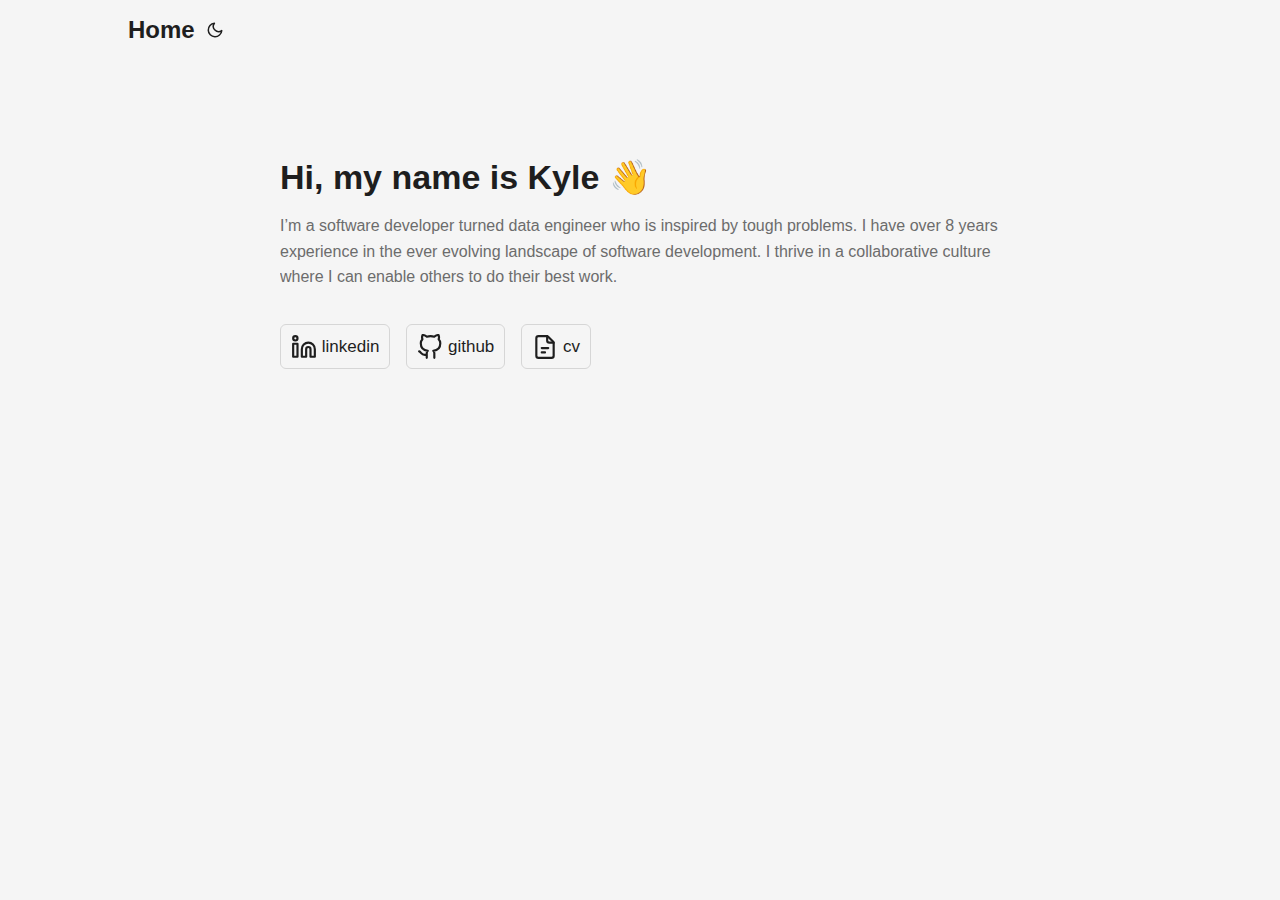
==== index.html @ d47b6d8e "deploy: d6ea7aa72598c0b6b7719d7a1c3937821106a895" ====
<!doctype html><html lang=en dir=auto>
<head>
<meta name=generator content="Hugo 0.91.2"><meta charset=utf-8>
<meta http-equiv=x-ua-compatible content="IE=edge">
<meta name=viewport content="width=device-width,initial-scale=1,shrink-to-fit=no">
<meta name=robots content="index, follow">
<title>Kyle Stewart</title>
<meta name=keywords content="Blog,Portfolio">
<meta name=description content="Kyle Stewart's blog">
<meta name=author content="Kyle Stewart">
<link rel=canonical href=https://kylesome.github.io/>
<link crossorigin=anonymous href=/assets/css/stylesheet.6abeb1e37fdbf98ddde8bd046a946a2d09bbf83f0d6bbc4742276bc9e3a2d7cd.css integrity="sha256-ar6x43/b+Y3d6L0EapRqLQm7+D8Na7xHQidryeOi180=" rel="preload stylesheet" as=style>
<link rel=icon href=https://kylesome.github.io/favicon.ico>
<link rel=icon type=image/png sizes=16x16 href=https://kylesome.github.io/favicon-16x16.png>
<link rel=icon type=image/png sizes=32x32 href=https://kylesome.github.io/favicon-32x32.png>
<link rel=apple-touch-icon href=https://kylesome.github.io/apple-touch-icon.png>
<link rel=mask-icon href=https://kylesome.github.io/safari-pinned-tab.svg>
<meta name=theme-color content="#2e2e33">
<meta name=msapplication-TileColor content="#2e2e33">
<link rel=alternate type=application/rss+xml href=https://kylesome.github.io/index.xml>
<noscript>
<style>#theme-toggle,.top-link{display:none}</style>
<style>@media(prefers-color-scheme:dark){:root{--theme:rgb(29, 30, 32);--entry:rgb(46, 46, 51);--primary:rgb(218, 218, 219);--secondary:rgb(155, 156, 157);--tertiary:rgb(65, 66, 68);--content:rgb(196, 196, 197);--hljs-bg:rgb(46, 46, 51);--code-bg:rgb(55, 56, 62);--border:rgb(51, 51, 51)}.list{background:var(--theme)}.list:not(.dark)::-webkit-scrollbar-track{background:0 0}.list:not(.dark)::-webkit-scrollbar-thumb{border-color:var(--theme)}}</style>
</noscript><meta property="og:title" content="Kyle Stewart">
<meta property="og:description" content="Kyle Stewart's blog">
<meta property="og:type" content="website">
<meta property="og:url" content="https://kylesome.github.io/">
<meta name=twitter:card content="summary">
<meta name=twitter:title content="Kyle Stewart">
<meta name=twitter:description content="Kyle Stewart's blog">
<script type=application/ld+json>{"@context":"https://schema.org","@type":"Organization","name":"Kyle Stewart","url":"https://kylesome.github.io","description":"Kyle Stewart\u0026#39;s blog","thumbnailUrl":"https://kylesome.github.io/favicon.ico","sameAs":["https://www.linkedin.com/in/kyle-stewart-2956523a","https://github.com/kylesome","https://kylesome.github.io/Kyle_Stewart_CV.pdf"]}</script>
</head>
<body class=list id=top>
<script>localStorage.getItem("pref-theme")==="dark"?document.body.classList.add('dark'):localStorage.getItem("pref-theme")==="light"?document.body.classList.remove('dark'):window.matchMedia('(prefers-color-scheme: dark)').matches&&document.body.classList.add('dark')</script>
<header class=header>
<nav class=nav>
<div class=logo>
<a href=https://kylesome.github.io accesskey=h title="Home (Alt + H)">Home</a>
<div class=logo-switches>
<button id=theme-toggle accesskey=t title="(Alt + T)"><svg id="moon" xmlns="http://www.w3.org/2000/svg" width="24" height="24" viewBox="0 0 24 24" fill="none" stroke="currentcolor" stroke-width="2" stroke-linecap="round" stroke-linejoin="round"><path d="M21 12.79A9 9 0 1111.21 3 7 7 0 0021 12.79z"/></svg><svg id="sun" xmlns="http://www.w3.org/2000/svg" width="24" height="24" viewBox="0 0 24 24" fill="none" stroke="currentcolor" stroke-width="2" stroke-linecap="round" stroke-linejoin="round"><circle cx="12" cy="12" r="5"/><line x1="12" y1="1" x2="12" y2="3"/><line x1="12" y1="21" x2="12" y2="23"/><line x1="4.22" y1="4.22" x2="5.64" y2="5.64"/><line x1="18.36" y1="18.36" x2="19.78" y2="19.78"/><line x1="1" y1="12" x2="3" y2="12"/><line x1="21" y1="12" x2="23" y2="12"/><line x1="4.22" y1="19.78" x2="5.64" y2="18.36"/><line x1="18.36" y1="5.64" x2="19.78" y2="4.22"/></svg>
</button>
</div>
</div>
<ul id=menu>
</ul>
</nav>
</header>
<main class=main>
<article class="first-entry home-info">
<header class=entry-header>
<h1>Hi, my name is Kyle 👋</h1>
</header>
<div class=entry-content>
I&rsquo;m a software developer turned data engineer who is inspired by tough problems.
I have over 8 years experience in the ever evolving landscape of software development.
I thrive in a collaborative culture where I can enable others to do their best work.
</div>
<footer class=entry-footer>
<div class=social-icons>
<a href=https://www.linkedin.com/in/kyle-stewart-2956523a target=_blank rel="noopener noreferrer me" title=Linkedin>
<button type=button><svg xmlns="http://www.w3.org/2000/svg" viewBox="0 0 24 24" fill="none" stroke="currentcolor" stroke-width="2" stroke-linecap="round" stroke-linejoin="round"><path d="M16 8a6 6 0 016 6v7h-4v-7a2 2 0 00-2-2 2 2 0 00-2 2v7h-4v-7a6 6 0 016-6z"/><rect x="2" y="9" width="4" height="12"/><circle cx="4" cy="4" r="2"/></svg>
linkedin
</button>
</a>
<a href=https://github.com/kylesome target=_blank rel="noopener noreferrer me" title=Github>
<button type=button><svg xmlns="http://www.w3.org/2000/svg" viewBox="0 0 24 24" fill="none" stroke="currentcolor" stroke-width="2" stroke-linecap="round" stroke-linejoin="round"><path d="M9 19c-5 1.5-5-2.5-7-3m14 6v-3.87a3.37 3.37.0 00-.94-2.61c3.14-.35 6.44-1.54 6.44-7A5.44 5.44.0 0020 4.77 5.07 5.07.0 0019.91 1S18.73.65 16 2.48a13.38 13.38.0 00-7 0C6.27.65 5.09 1 5.09 1A5.07 5.07.0 005 4.77 5.44 5.44.0 003.5 8.55c0 5.42 3.3 6.61 6.44 7A3.37 3.37.0 009 18.13V22"/></svg>
github
</button>
</a>
<a href=https://kylesome.github.io/Kyle_Stewart_CV.pdf target=_blank rel="noopener noreferrer me" title=Cv>
<button type=button><svg xmlns="http://www.w3.org/2000/svg" viewBox="0 0 24 24" fill="none" stroke="currentcolor" stroke-width="2" stroke-linecap="round" stroke-linejoin="round"><path d="M4 4v16a2 2 0 002 2h12a2 2 0 002-2V8.342a2 2 0 00-.602-1.43l-4.44-4.342A2 2 0 0013.56 2H6A2 2 0 004 4z"/><path d="M9 13h6"/><path d="M9 17h3"/><path d="M14 2v4a2 2 0 002 2h4"/></svg>
cv
</button>
</a>
</div>
</footer>
</article>
</main>
<a href=#top aria-label="go to top" title="Go to Top (Alt + G)" class=top-link id=top-link accesskey=g><svg xmlns="http://www.w3.org/2000/svg" viewBox="0 0 12 6" fill="currentcolor"><path d="M12 6H0l6-6z"/></svg>
</a>
<script>let menu=document.getElementById('menu');menu&&(menu.scrollLeft=localStorage.getItem("menu-scroll-position"),menu.onscroll=function(){localStorage.setItem("menu-scroll-position",menu.scrollLeft)}),document.querySelectorAll('a[href^="#"]').forEach(a=>{a.addEventListener("click",function(b){b.preventDefault();var a=this.getAttribute("href").substr(1);window.matchMedia('(prefers-reduced-motion: reduce)').matches?document.querySelector(`[id='${decodeURIComponent(a)}']`).scrollIntoView():document.querySelector(`[id='${decodeURIComponent(a)}']`).scrollIntoView({behavior:"smooth"}),a==="top"?history.replaceState(null,null," "):history.pushState(null,null,`#${a}`)})})</script>
<script>var mybutton=document.getElementById("top-link");window.onscroll=function(){document.body.scrollTop>800||document.documentElement.scrollTop>800?(mybutton.style.visibility="visible",mybutton.style.opacity="1"):(mybutton.style.visibility="hidden",mybutton.style.opacity="0")}</script>
<script>document.getElementById("theme-toggle").addEventListener("click",()=>{document.body.className.includes("dark")?(document.body.classList.remove('dark'),localStorage.setItem("pref-theme",'light')):(document.body.classList.add('dark'),localStorage.setItem("pref-theme",'dark'))})</script>
</body>
</html>
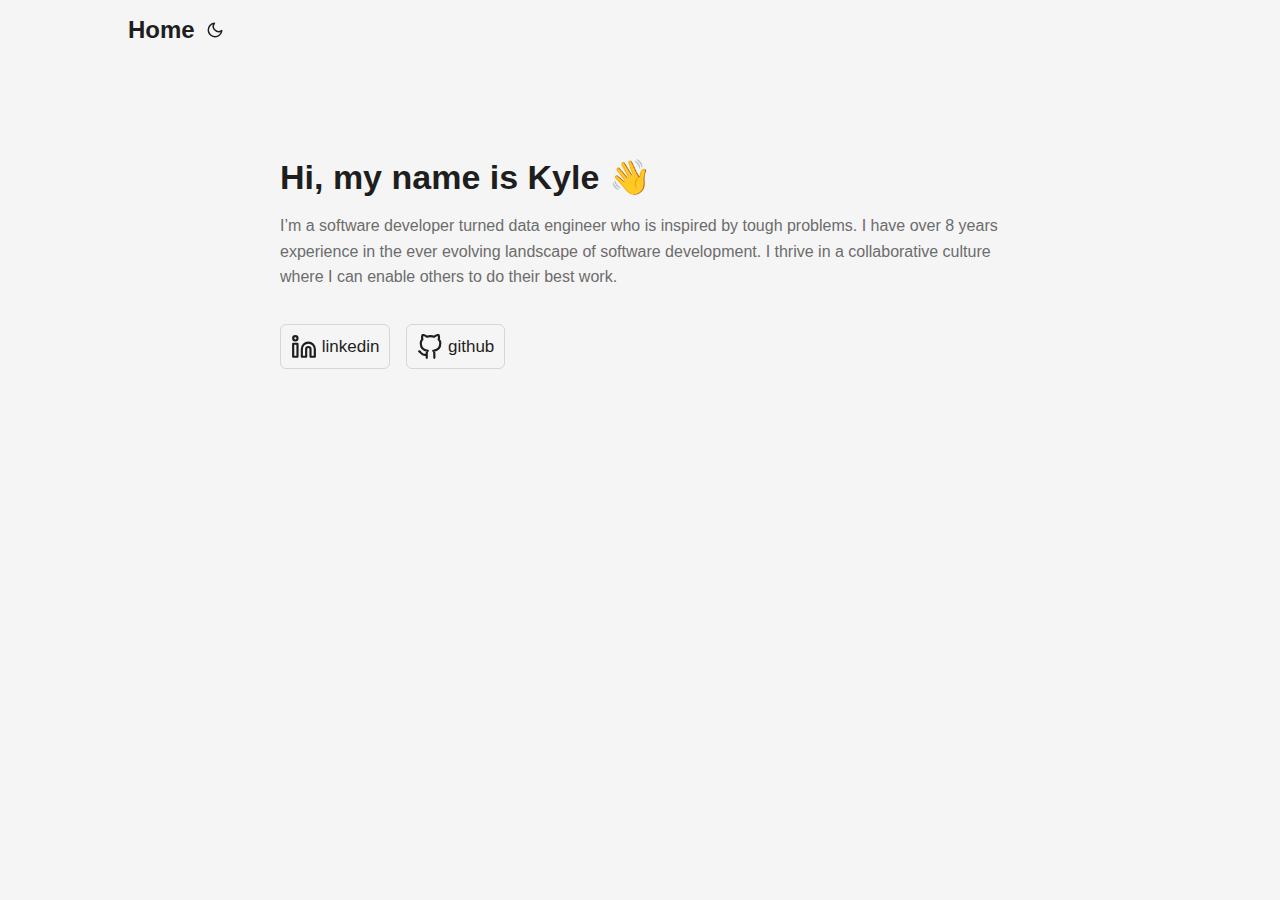
==== commit ddeeadf7: "deploy: d79bad6cdc3de805e79ae17243a927b084937f9c" ====
--- a/index.html
+++ b/index.html
@@ -28,7 +28,7 @@
 <meta name=twitter:card content="summary">
 <meta name=twitter:title content="Kyle Stewart">
 <meta name=twitter:description content="Kyle Stewart's blog">
-<script type=application/ld+json>{"@context":"https://schema.org","@type":"Organization","name":"Kyle Stewart","url":"https://kylesome.github.io","description":"Kyle Stewart\u0026#39;s blog","thumbnailUrl":"https://kylesome.github.io/favicon.ico","sameAs":["https://www.linkedin.com/in/kyle-stewart-2956523a","https://github.com/kylesome","https://kylesome.github.io/Kyle_Stewart_CV.pdf"]}</script>
+<script type=application/ld+json>{"@context":"https://schema.org","@type":"Organization","name":"Kyle Stewart","url":"https://kylesome.github.io","description":"Kyle Stewart\u0026#39;s blog","thumbnailUrl":"https://kylesome.github.io/favicon.ico","sameAs":["https://www.linkedin.com/in/kyle-stewart-2956523a","https://github.com/kylesome"]}</script>
 </head>
 <body class=list id=top>
 <script>localStorage.getItem("pref-theme")==="dark"?document.body.classList.add('dark'):localStorage.getItem("pref-theme")==="light"?document.body.classList.remove('dark'):window.matchMedia('(prefers-color-scheme: dark)').matches&&document.body.classList.add('dark')</script>
@@ -67,11 +67,6 @@
 github
 </button>
 </a>
-<a href=https://kylesome.github.io/Kyle_Stewart_CV.pdf target=_blank rel="noopener noreferrer me" title=Cv>
-<button type=button><svg xmlns="http://www.w3.org/2000/svg" viewBox="0 0 24 24" fill="none" stroke="currentcolor" stroke-width="2" stroke-linecap="round" stroke-linejoin="round"><path d="M4 4v16a2 2 0 002 2h12a2 2 0 002-2V8.342a2 2 0 00-.602-1.43l-4.44-4.342A2 2 0 0013.56 2H6A2 2 0 004 4z"/><path d="M9 13h6"/><path d="M9 17h3"/><path d="M14 2v4a2 2 0 002 2h4"/></svg>
-cv
-</button>
-</a>
 </div>
 </footer>
 </article>
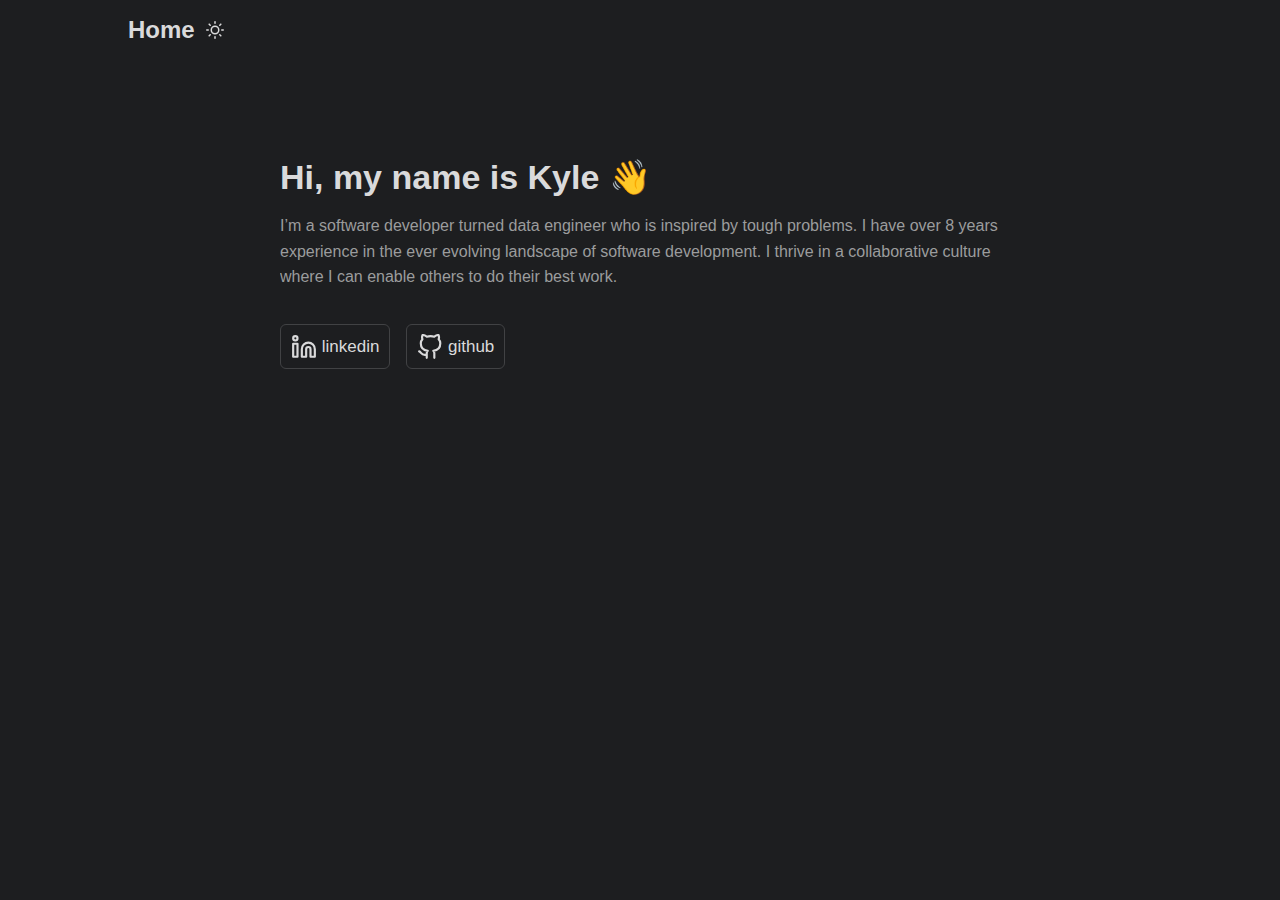
==== commit a99081bb: "deploy: 510c817f325d78dcf7b70f035e99bc056c7873ce" ====
--- a/index.html
+++ b/index.html
@@ -3,7 +3,7 @@
 <meta name=generator content="Hugo 0.91.2"><meta charset=utf-8>
 <meta http-equiv=x-ua-compatible content="IE=edge">
 <meta name=viewport content="width=device-width,initial-scale=1,shrink-to-fit=no">
-<meta name=robots content="index, follow">
+<meta name=robots content="noindex, nofollow">
 <title>Kyle Stewart</title>
 <meta name=keywords content="Blog,Portfolio">
 <meta name=description content="Kyle Stewart's blog">
@@ -20,18 +20,10 @@
 <link rel=alternate type=application/rss+xml href=https://kylesome.github.io/index.xml>
 <noscript>
 <style>#theme-toggle,.top-link{display:none}</style>
-<style>@media(prefers-color-scheme:dark){:root{--theme:rgb(29, 30, 32);--entry:rgb(46, 46, 51);--primary:rgb(218, 218, 219);--secondary:rgb(155, 156, 157);--tertiary:rgb(65, 66, 68);--content:rgb(196, 196, 197);--hljs-bg:rgb(46, 46, 51);--code-bg:rgb(55, 56, 62);--border:rgb(51, 51, 51)}.list{background:var(--theme)}.list:not(.dark)::-webkit-scrollbar-track{background:0 0}.list:not(.dark)::-webkit-scrollbar-thumb{border-color:var(--theme)}}</style>
-</noscript><meta property="og:title" content="Kyle Stewart">
-<meta property="og:description" content="Kyle Stewart's blog">
-<meta property="og:type" content="website">
-<meta property="og:url" content="https://kylesome.github.io/">
-<meta name=twitter:card content="summary">
-<meta name=twitter:title content="Kyle Stewart">
-<meta name=twitter:description content="Kyle Stewart's blog">
-<script type=application/ld+json>{"@context":"https://schema.org","@type":"Organization","name":"Kyle Stewart","url":"https://kylesome.github.io","description":"Kyle Stewart\u0026#39;s blog","thumbnailUrl":"https://kylesome.github.io/favicon.ico","sameAs":["https://www.linkedin.com/in/kyle-stewart-2956523a","https://github.com/kylesome"]}</script>
+</noscript>
 </head>
-<body class=list id=top>
-<script>localStorage.getItem("pref-theme")==="dark"?document.body.classList.add('dark'):localStorage.getItem("pref-theme")==="light"?document.body.classList.remove('dark'):window.matchMedia('(prefers-color-scheme: dark)').matches&&document.body.classList.add('dark')</script>
+<body class="list dark" id=top>
+<script>localStorage.getItem("pref-theme")==="light"&&document.body.classList.remove('dark')</script>
 <header class=header>
 <nav class=nav>
 <div class=logo>
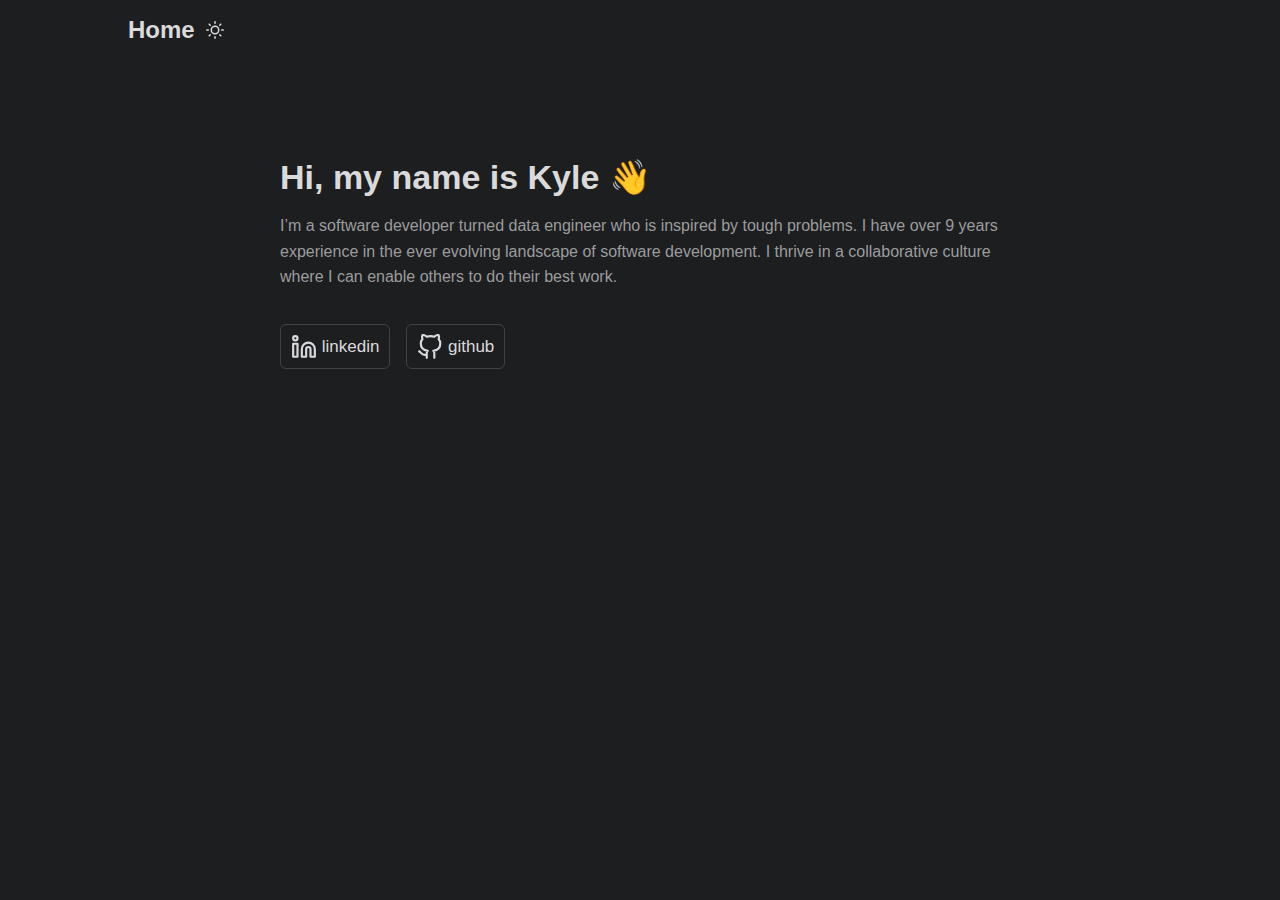
==== commit 4647d9d4: "deploy: 38dc0ef6f59074d2c7f11cbfdfefbd902ec1e072" ====
--- a/index.html
+++ b/index.html
@@ -44,7 +44,7 @@
 </header>
 <div class=entry-content>
 I&rsquo;m a software developer turned data engineer who is inspired by tough problems.
-I have over 8 years experience in the ever evolving landscape of software development.
+I have over 9 years experience in the ever evolving landscape of software development.
 I thrive in a collaborative culture where I can enable others to do their best work.
 </div>
 <footer class=entry-footer>
